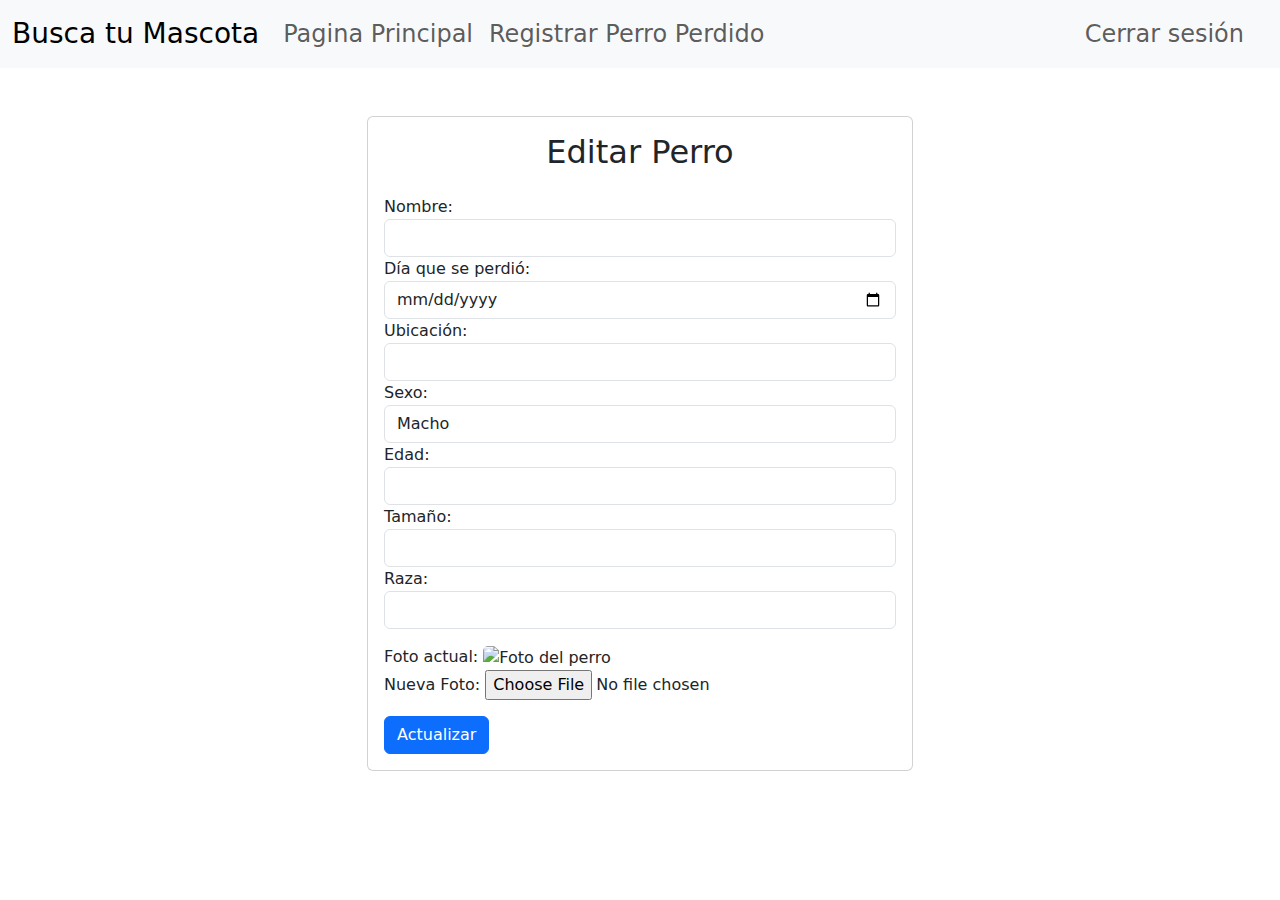
==== src/main/resources/templates/editarPerro.html @ ffc6bb75 "primer commit" ====
<!DOCTYPE html>
<html xmlns:th="http://www.thymeleaf.org"
      xmlns:sec="http://www.thymeleaf.org/thymeleaf-extras-springsecurity5">
<head>
    <meta charset="UTF-8">
    <meta name="viewport" content="width=device-width, initial-scale=1.0">
    <title>Editar Perro</title>

    <link rel="stylesheet" href="https://cdn.jsdelivr.net/npm/bootstrap@5.2.3/dist/css/bootstrap.min.css">
    <script src="https://code.jquery.com/jquery-3.6.0.min.js"></script>
</head>
<body>

<nav class="navbar navbar-expand-lg navbar-light bg-light">
    <div class="container-fluid">
        <a class="navbar-brand fs-3">Busca tu Mascota</a>
        <button class="navbar-toggler" type="button" data-toggle="collapse" data-target="#navbarResponsive">
            <span class="navbar-toggler-icon"></span>
        </button>
        <div class="collapse navbar-collapse" id="navbarResponsive">
            <ul class="navbar-nav me-auto mb-2 mb-lg-0">
                <li class="nav-item">
                    <a class="nav-link fs-4" th:href="@{/}">Pagina Principal</a>
                </li>
                <li class="nav-item">
                    <a class="nav-link fs-4" th:href="@{/perros/nuevo}">Registrar Perro Perdido</a>
                </li>
            </ul>
            <ul class="navbar-nav">
                <li class="nav-item" sec:authorize="isAuthenticated()">
                    <a class="nav-link btn btn-danger me-3 fs-4" th:href="@{/logout}">Cerrar sesión</a>
                </li>
            </ul>
        </div>
    </div>
</nav>

<div class="container mt-5">
    <div class="row justify-content-center">
        <div class="col-md-6">
            <div class="card">
                <div class="card-body">
                    <h2 class="text-center mb-4">Editar Perro</h2>

                    <form th:object="${perro}" th:action="@{/perros/actualizar/{id}(id=${perro.id})}" method="post"
                          enctype="multipart/form-data" class="needs-validation" novalidate>

                        <div class="form-group">
                            <label for="nombre">Nombre:</label>
                            <input type="text" id="nombre" name="nombre" th:field="*{nombre}" class="form-control"
                                   required>
                        </div>

                        <div class="form-group">
                            <label for="diaPerdido">Día que se perdió:</label>
                            <input type="date" id="diaPerdido" th:field="*{diaPerdido}" class="form-control" required>
                        </div>

                        <div class="form-group">
                            <label for="ubicacion">Ubicación:</label>
                            <input type="text" id="ubicacion" name="ubicacion" th:field="*{ubicacion}" class="form-control" required>
                        </div>

                        <div class="form-group">
                            <label for="sexo">Sexo:</label>
                            <select id="sexo" name="sexo" th:field="*{sexo}" class="form-control" required>
                                <option value="MACHO">Macho</option>
                                <option value="HEMBRA">Hembra</option>
                            </select>
                        </div>

                        <div class="form-group">
                            <label for="edad">Edad:</label>
                            <input type="number" id="edad" name="edad" th:field="*{edad}" class="form-control" required>
                        </div>

                        <div class="form-group">
                            <label for="tamano">Tamaño:</label>
                            <input type="text" id="tamano" name="tamano" th:field="*{tamano}" class="form-control" required>
                        </div>

                        <div class="form-group mb-3">
                            <label for="raza">Raza:</label>
                            <input type="text" id="raza" name="raza" th:field="*{raza}" class="form-control" required>
                        </div>

                        <div class="form-group">
                            <label for="foto">Foto actual:</label>
                            <img  id="foto" th:src="@{|${rutaImagenes}/${perro.foto}|}" alt="Foto del perro" class="card-img-top" style="height: 200px; object-fit: cover;">

                        </div>

                        <div class="form-group">
                            <label for="nuevaImagen">Nueva Foto:</label>
                            <input type="file" id="nuevaImagen" name="nuevaImagen" class="form-control-file">
                        </div>

                        <button type="submit" class="btn btn-primary btn-block mt-3">Actualizar</button>
                    </form>
                </div>
            </div>
        </div>
    </div>
</div>

<script src="https://code.jquery.com/jquery-3.2.1.slim.min.js" integrity="sha384-KJ3o2DKtIkvYIK3UENzmM7KCkRr/rE9/Qpg6aAZGJwFDMVNA/GpGFF93hXpG5KkN" crossorigin="anonymous"></script>
<script src="https://cdnjs.cloudflare.com/ajax/libs/popper.js/1.12.9/umd/popper.min.js" integrity="sha384-ApNbgh9B+Y1QKtv3Rn7W3mgPxhU9K/ScQsAP7hUibX39j7fakFPskvXusvfa0b4Q" crossorigin="anonymous"></script>
<script src="https://maxcdn.bootstrapcdn.com/bootstrap/4.0.0/js/bootstrap.min.js" integrity="sha384-JZR6Spejh4U02d8jOt6vLEHfe/JQGiRRSQQxSfFWpi1MquVdAyjUar5+76PVCmYl" crossorigin="anonymous"></script>



</body>
</html>
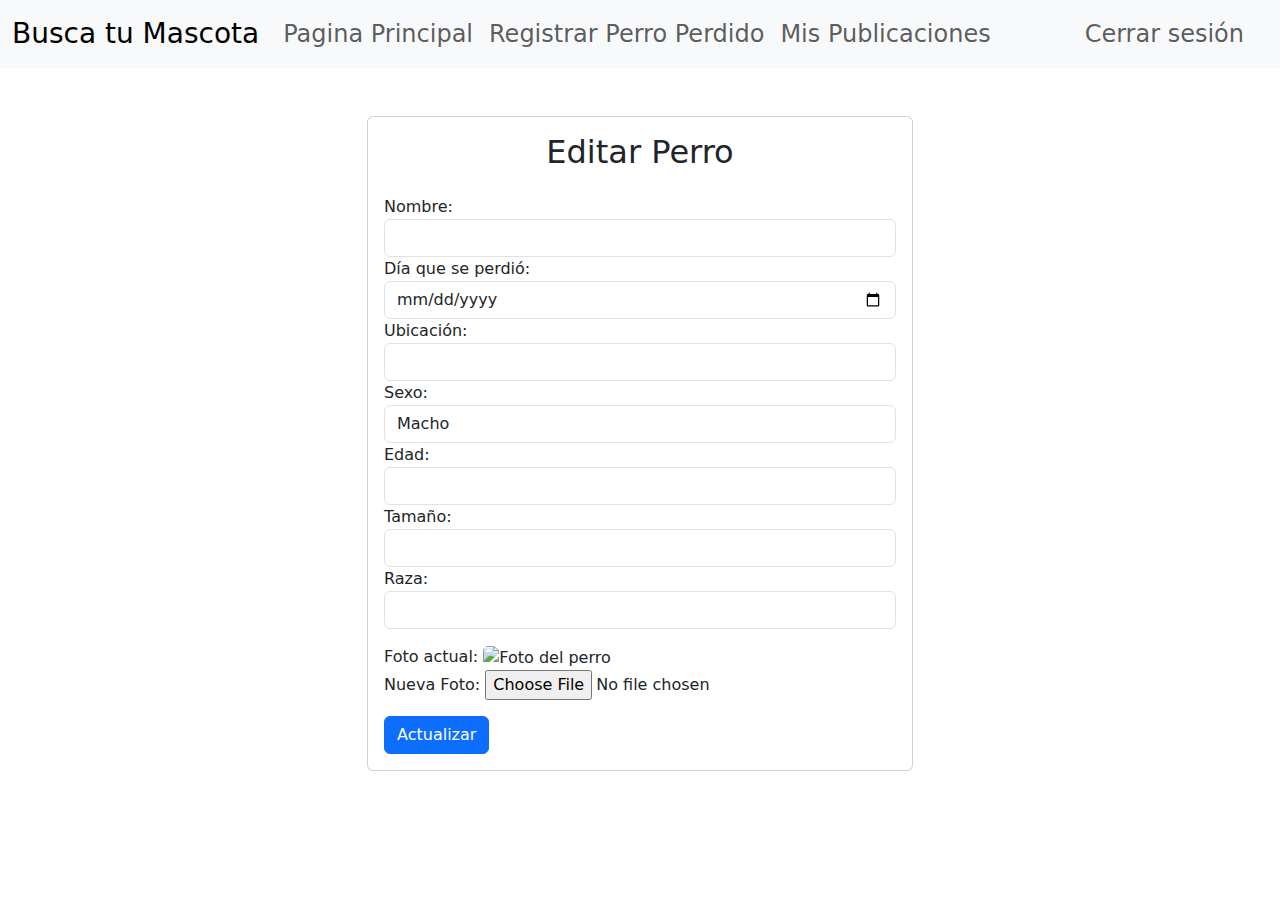
==== commit 4e9e42ea: "primer commit" ====
--- a/src/main/resources/templates/editarPerro.html
+++ b/src/main/resources/templates/editarPerro.html
@@ -11,12 +11,17 @@
 </head>
 <body>
 
+
 <nav class="navbar navbar-expand-lg navbar-light bg-light">
     <div class="container-fluid">
         <a class="navbar-brand fs-3">Busca tu Mascota</a>
+
+        <!-- Agrega el botón de hamburguesa para pantallas pequeñas -->
         <button class="navbar-toggler" type="button" data-toggle="collapse" data-target="#navbarResponsive">
             <span class="navbar-toggler-icon"></span>
         </button>
+
+        <!-- Contenedor collapsible para los elementos de navegación -->
         <div class="collapse navbar-collapse" id="navbarResponsive">
             <ul class="navbar-nav me-auto mb-2 mb-lg-0">
                 <li class="nav-item">
@@ -25,7 +30,14 @@
                 <li class="nav-item">
                     <a class="nav-link fs-4" th:href="@{/perros/nuevo}">Registrar Perro Perdido</a>
                 </li>
+
+                <li class="nav-item">
+                    <a class="nav-link fs-4" th:href="@{/perros/listarPorUsuario}">Mis Publicaciones</a>
+                </li>
+
             </ul>
+
+            <!-- Coloca el botón de cerrar sesión dentro de la lista de navegación -->
             <ul class="navbar-nav">
                 <li class="nav-item" sec:authorize="isAuthenticated()">
                     <a class="nav-link btn btn-danger me-3 fs-4" th:href="@{/logout}">Cerrar sesión</a>
